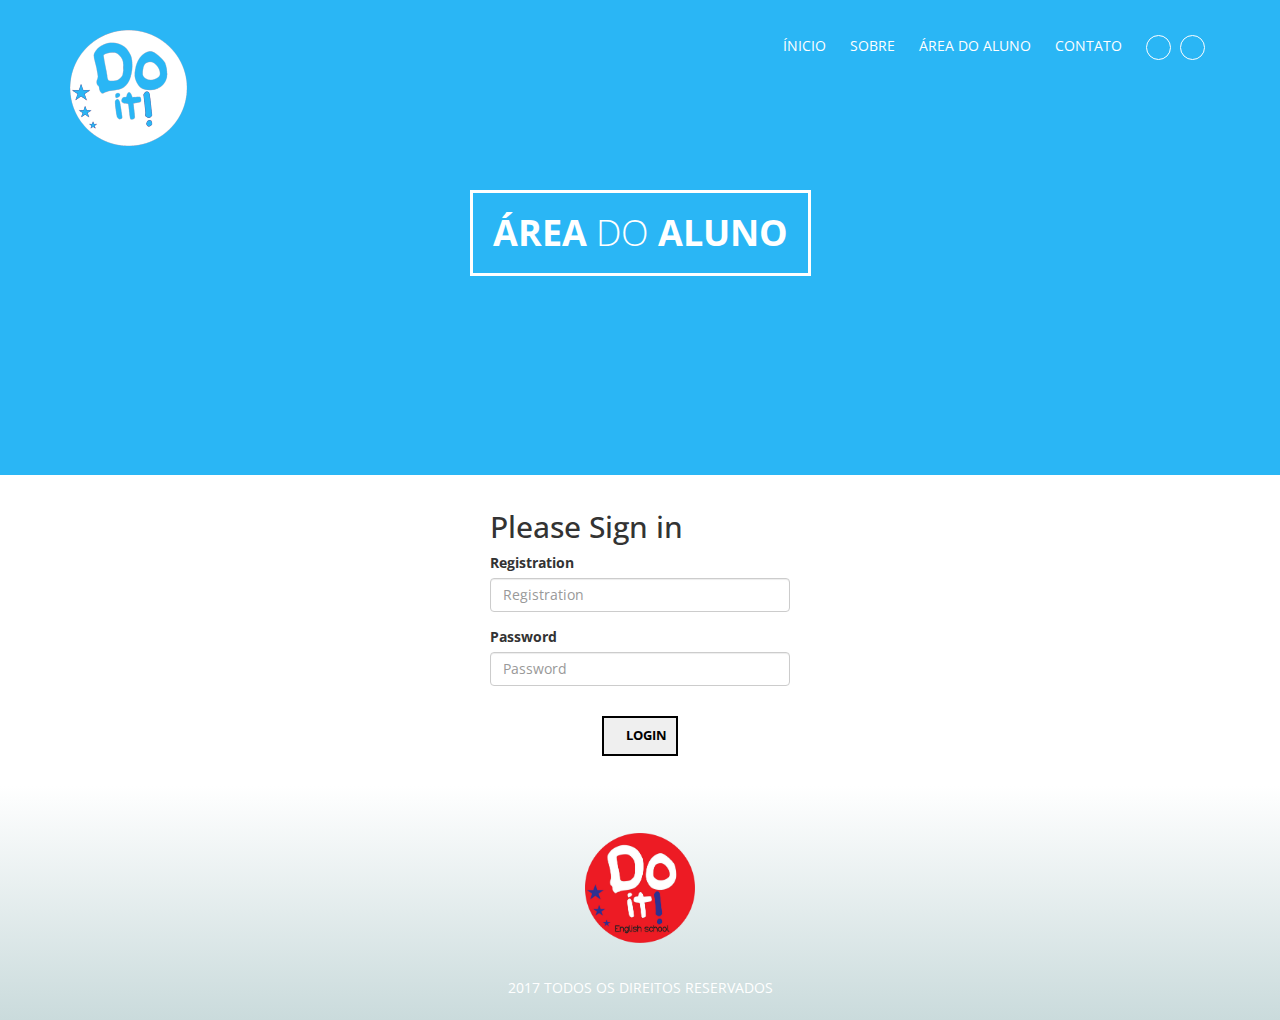
==== area_aluno.html @ c74f744d "tela Area do Aluno" ====
<!DOCTYPE html>
<head>
	<meta charset="UTF-8">
	<title>Do it!</title>
	<meta name="viewport" content="width=device-width, initial-scale=1">
	<link rel="stylesheet" href="css/area_aluno.css">
	<link rel="stylesheet" href="css/geral_login.css">
	<link rel="stylesheet" href="bower_components/wow/css/libs/animate.css">
	<link rel="stylesheet" href="css/plugins.css">
</head>
<body>

				<nav class="menu-responsivo">
					<ul>
						<li><a href="index.html">Ínicio</a></li>
						<li><a href="sobre.html">Sobre</a></li>
						<li><a href="area-aluno.html">Área do Aluno</a></li>
						<li><a href="contato.html">Contato</a></li>
					</ul>
				</nav>


	<div class="layout">

	<header>
		<div class="container">
			<div class="logo wow slideInLeft" data-wow-duration="1s" data-wow-delay="1s">
				<a href="index.html">
					<img src="imagens/logo-topo.png" alt="logo topo">
				</a>
			</div>

			<div class="links wow fadeInDown" data-wow-duration="1s" data-wow-delay="0.3s">
				<nav>
					<ul>
						<li><a href="index.html">Ínicio</a></li>
						<li><a href="sobre.html">Sobre</a></li>
						<li><a href="#">Área do Aluno</a></li>
						<li><a href="contato.html">Contato</a></li>
					</ul>
				</nav>

				<a class="toggle" href="javascript:;">
							<span></span>
							<span></span>
							<span></span>
						</a>

				<ul class="social">
					<li>
						<a href="#"><i class="fa fa-facebook"></i></a>
					</li>

					<li>
						<a href="#"><i class="fa fa-instagram"></i></a>
					</li>
				</ul>
			</div>
          <h1 class="text-top"><strong>Área</strong> do <strong>Aluno</strong></h1>
		</div>


	</header>

	<main>
				<section>
					<div class="container-fluid">
					       <form class="form-signin">
                   <h2 class="form-signin-heading">Please Sign in</h2>
                   <div class="form-group">
                     <label for="exampleInputEmail1" >Registration</label>
                     <input type="text" class="form-control" id="exmapleInputEmail" placeholder="Registration">
                   </div>

                   <div class="form-group">
                     <label for="exampleInputEmail1" >Password</label>
                     <input type="password" class="form-control" id="exmapleInputEmail" placeholder="Password">
                   </div>



                    <div class="form-group">
                       <button class="botao medio"> <i class="fa fa-arrow-right"></i> Login</button>
                    </div>
					       </form>
				  </div>
			</section>
		</main>

	<footer>

		<div class="logo-rodape">
			<a href="index.html">
				<img src="imagens/logo-rodape.png" alt="logo rodape">
			</a>

			<p>2017 Todos os Direitos Reservados</p>
		</div>

	</footer>
	</div>

	<script src="bower_components/jquery/dist/jquery.min.js"></script>
	<script src="bower_components/wow/dist/wow.min.js"></script>
	<script>
		$(function(){
			$('.toggle').click(function(){
				$('.layout').toggleClass('ativo');
				$('.menu-responsivo').toggleClass('ativo');
				$(this).toggleClass('ativo');
			});
			new WOW().init();
		});
	</script>

</body>
</html>
---- css/area_aluno.css ----
.botao{border:2px solid #000;color:#000;text-transform:uppercase;font-weight:700}.botao:hover{border-color:#ed5452;color:#ed5452}.botao:focus{border-color:#2ab6f5;color:#2ab6f5}.pequeno{padding:7px;font-size:18px;font-size:1.125rem}.medio{padding:9px;font-size:20px;font-size:1.25rem}.grande{padding:11px;font-size:22px;font-size:1.375rem}.textos{position:relative;min-height:1px;padding-left:15px;padding-right:15px;text-align:center}@media (min-width: 768px){.textos{float:left;width:66.66667%}}@media (min-width: 768px){.textos{margin-left:16.66667%}}.textos p{font-size:30px;font-size:1.875rem}.textos .botao{display:table;margin:30px auto}.habilidades{position:relative;min-height:1px;padding-left:15px;padding-right:15px;margin-bottom:40px}.habilidades:before,.habilidades:after{content:" ";display:table}.habilidades:after{clear:both}@media (min-width: 768px){.habilidades{float:left;width:83.33333%}}@media (min-width: 768px){.habilidades{margin-left:8.33333%}}.habilidades li{position:relative;min-height:1px;padding-left:15px;padding-right:15px}@media (min-width: 768px){.habilidades li{float:left;width:50%}}.habilidades li h2{font-size:20px;margin:40px 0 10px}.habilidades li h2 i{font-size:38px !important}.habilidades li h2 i.fa-html5{color:orange}.habilidades li h2 i.fa-css3{color:#2ab6f5}.habilidades li h2 i.fa-wordpress{color:#1a98e8}li.habilidade-0 .barra span{width:0%}li.habilidade-1 .barra span{width:10%}li.habilidade-2 .barra span{width:20%}li.habilidade-3 .barra span{width:30%}li.habilidade-4 .barra span{width:40%}li.habilidade-5 .barra span{width:50%}li.habilidade-6 .barra span{width:60%}li.habilidade-7 .barra span{width:70%}li.habilidade-8 .barra span{width:80%}li.habilidade-9 .barra span{width:90%}li.habilidade-10 .barra span{width:100%}.barra{background-color:#BDBDBD;-webkit-border-radius:120px;-moz-border-radius:120px;-ms-border-radius:120px;border-radius:120px;display:block;width:100%;height:17px;margin:10px 0}.barra span{display:block;height:100%;-webkit-border-radius:120px;-moz-border-radius:120px;-ms-border-radius:120px;border-radius:120px;background-color:#2ab6f5;background-image:-webkit-gradient(linear, 90deg, from(#ed5452), to(#2ab6f5));background-image:-webkit-linear-gradient(90deg, #ed5452, #2ab6f5);background-image:-moz-linear-gradient(90deg, #ed5452, #2ab6f5);background-image:-ms-linear-gradient(90deg, #ed5452, #2ab6f5);background-image:-o-linear-gradient(90deg, #ed5452, #2ab6f5);background-image:linear-gradient(90deg, #ed5452, #2ab6f5);filter:progid:DXImageTransform.Microsoft.gradient(GradientType=$angle,StartColorStr='#ed5452', EndColorStr='#2ab6f5')}header{min-height:335px;margin:0 0 25px;background-position:top center;background-repeat:no-repeat;background-color:#2ab6f5}header h1{margin-top:120px !important}.form-signin{max-width:330px;padding:15px;margin:0 auto}.botao{display:table;margin:30px auto 0 auto;clear:both}
---- css/geral_login.css ----
body{font-family:'Open Sans', sans-serif !important;font-weight:400;line-height:1}body strong{font-weight:700}html,body,div,span,applet,object,iframe,h1,h2,h3,h4,h5,h6,p,blockquote,pre,a,abbr,acronym,address,big,cite,code,del,dfn,em,img,ins,kbd,q,s,samp,small,strike,strong,sub,sup,tt,var,b,u,i,center,dl,dt,dd,ol,ul,li,fieldset,form,label,legend,table,caption,tbody,tfoot,thead,tr,th,td,article,aside,canvas,details,embed,figure,figcaption,footer,header,hgroup,menu,nav,output,ruby,section,summary,time,mark,audio,video{margin:0;padding:0;border:0;font-size:100%;vertical-align:baseline;-webkit-font-smoothing:antialiased}article,aside,details,figcaption,figure,footer,header,hgroup,menu,nav,section{display:block}a{-moz-transition:all 0.5s linear;-o-transition:all 0.5s linear;-webkit-transition:all 0.5s linear;transition:all 0.5s linear}a:hover,a:focus{text-decoration:none !important;color:#2ab6f5}ol,ul{list-style:none}blockquote,q{quotes:none}blockquote:before,blockquote:after{content:'';content:none}q:before,q:after{content:'';content:none}table{border-collapse:collapse;border-spacing:0}.botao{border:2px solid #000;color:#000;text-transform:uppercase;font-weight:700}.botao:hover{border-color:#ed5452;color:#ed5452}.botao:focus{border-color:#2ab6f5;color:#2ab6f5}.pequeno{padding:7px;font-size:18px;font-size:1.125rem}.medio{padding:9px;font-size:20px;font-size:1.25rem}.grande{padding:11px;font-size:22px;font-size:1.375rem}header{min-height:475px;position:relative}header:before,header:after{content:" ";display:table}header:after{clear:both}header:after{content:"";display:block;position:absolute;bottom:0;width:100%;height:45px}header .logo{float:left;margin:30px 0 0}header .links{float:right;margin:35px 0 0}header .links nav,header .links .social{display:inline-block}@media (max-width: 991px){header .links nav{display:none}}@media (max-width: 440px){header .links nav{display:none}}header .links nav ul li{display:inline-block;margin:0 20px 0 0}header .links nav ul li a{color:#fff;text-transform:uppercase}header .links nav ul li a:hover:after{width:40%}header .links nav ul li a:after{content:"";display:table;margin:5px auto 0;width:0%;height:2px;background-color:#fff;-moz-transition:all 0.3s linear;-o-transition:all 0.3s linear;-webkit-transition:all 0.3s linear;transition:all 0.3s linear}header .links .social li{display:inline-block;margin:0 5px 0 0}header .links .social li a{color:#fff;display:block;border:1px solid #fff;padding:4px;width:25px;height:25px;line-height:12px;text-align:center;-webkit-border-radius:120px;-moz-border-radius:120px;-ms-border-radius:120px;border-radius:120px}.text-top{clear:both;margin:190px auto 30px auto !important;font-weight:300;border:3px solid #fff;padding:20px;display:table}@media (max-width: 440px){.text-top{font-size:40px;font-size:2.5rem}}.text-top,p{color:#fff;text-align:center;text-transform:uppercase}body{position:relative}.menu-responsivo{position:fixed;width:150px;height:100%;left:-150px;top:0;background-color:#2ab6f5;background-image:-webkit-gradient(linear, 0deg, from(#ed5452), to(#2ab6f5));background-image:-webkit-linear-gradient(0deg, #ed5452, #2ab6f5);background-image:-moz-linear-gradient(0deg, #ed5452, #2ab6f5);background-image:-ms-linear-gradient(0deg, #ed5452, #2ab6f5);background-image:-o-linear-gradient(0deg, #ed5452, #2ab6f5);background-image:linear-gradient(0deg, #ed5452, #2ab6f5);filter:progid:DXImageTransform.Microsoft.gradient(GradientType=$angle,StartColorStr='#ed5452', EndColorStr='#2ab6f5')}.menu-responsivo.ativo{left:0}.menu-responsivo ul li{border-bottom:1px solid #fff}.menu-responsivo ul li a{padding:7px;display:block;color:#fff}.menu-responsivo ul li a:hover,.menu-responsivo ul li a:focus{background-color:rgba(0,0,0,0.4)}.layout.ativo{-moz-transition:all 0.2s linear;-o-transition:all 0.2s linear;-webkit-transition:all 0.2s linear;transition:all 0.2s linear;padding-left:150px}.toggle{width:30px;height:30px;float:right;position:relative;overflow:hidden;margin:0 12px;display:none}@media (max-width: 440px){.toggle{display:block}}@media (max-width: 991px){.toggle{display:block}}.toggle:hover span:nth-child(1){top:6px}.toggle:hover span:nth-child(3){top:20px}.toggle.ativo span:nth-child(1){top:15px;-webkit-transform:rotate(48deg);-ms-transform:rotate(48deg);-o-transform:rotate(48deg);transform:rotate(48deg)}.toggle.ativo span:nth-child(3){-webkit-transform:rotate(128deg);-ms-transform:rotate(128deg);-o-transform:rotate(128deg);transform:rotate(128deg);top:14px}.toggle.ativo span:nth-child(2){display:none}.toggle span{width:100%;height:1px;content:" ";display:block;background-color:#fff;position:absolute;left:0;-moz-transition:all 0.2s linear;-o-transition:all 0.2s linear;-webkit-transition:all 0.2s linear;transition:all 0.2s linear}.toggle span:nth-child(1){top:4px}.toggle span:nth-child(2){top:13px}.toggle span:nth-child(3){top:22px}footer{background-color:transparent;background-image:-webkit-gradient(linear, 0deg, from(#cadbdc), to(transparent));background-image:-webkit-linear-gradient(0deg, #cadbdc, transparent);background-image:-moz-linear-gradient(0deg, #cadbdc, transparent);background-image:-ms-linear-gradient(0deg, #cadbdc, transparent);background-image:-o-linear-gradient(0deg, #cadbdc, transparent);background-image:linear-gradient(0deg, #cadbdc, transparent);filter:progid:DXImageTransform.Microsoft.gradient(GradientType=$angle,StartColorStr='#cadbdc', EndColorStr='transparent');padding:12px}footer p{text-align:center}footer .logo-rodape img{width:110px;height:110px;display:block;margin:35px auto}
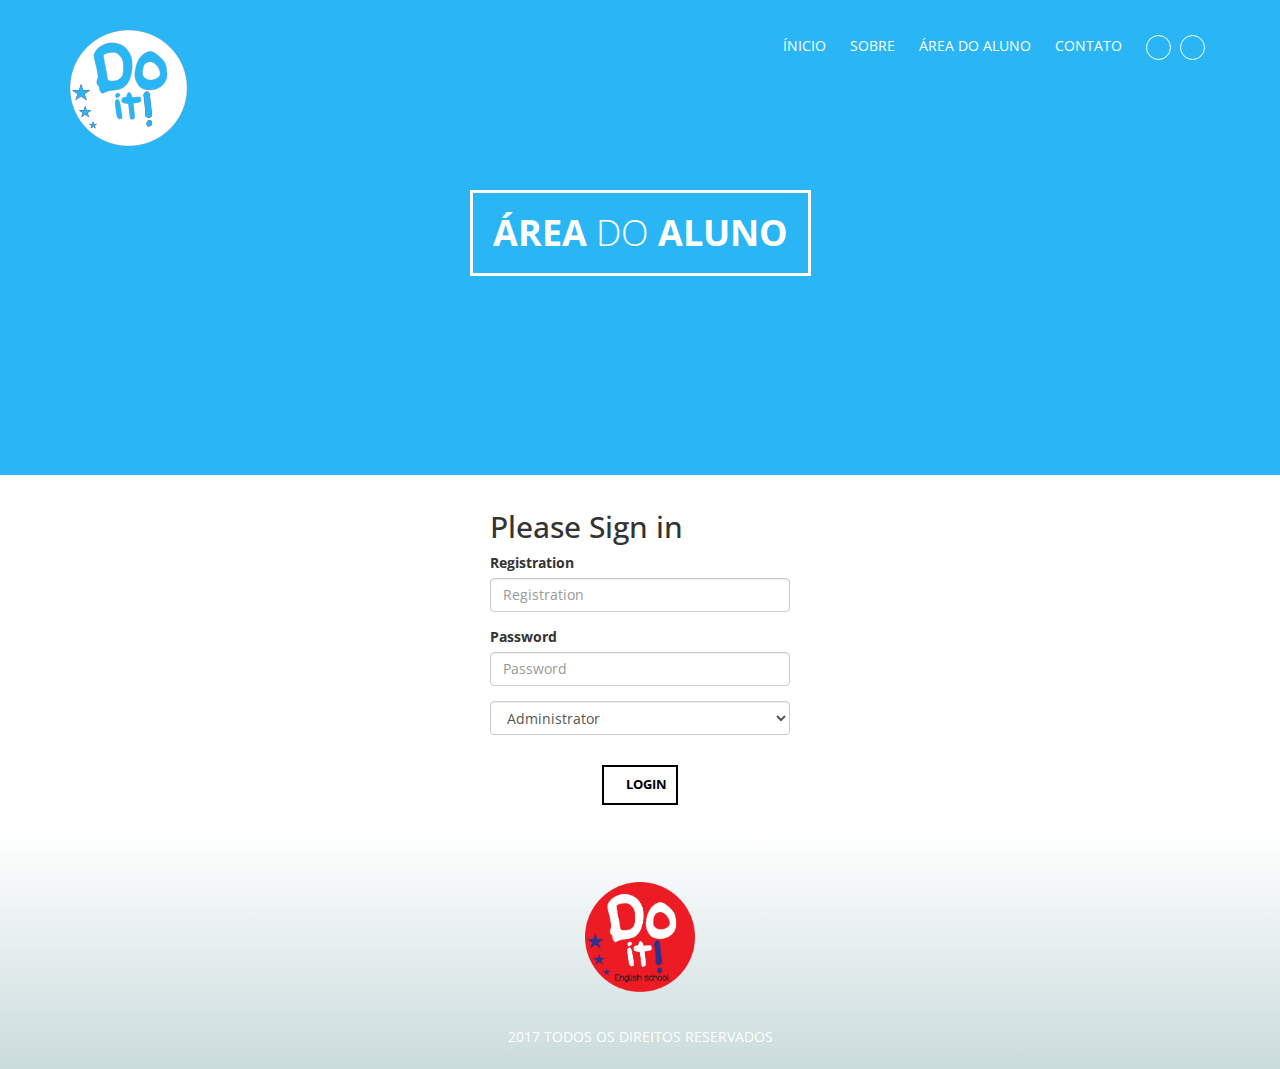
==== commit ceeded5a: "area administrador" ====
--- a/area_aluno.html
+++ b/area_aluno.html
@@ -77,7 +77,11 @@
                      <input type="password" class="form-control" id="exmapleInputEmail" placeholder="Password">
                    </div>
 
-
+                   <select class="form-control">
+                     <option>Administrator</option>
+                     <option>Teacher</option>
+                     <option>Student</option>
+                   </select>
 
                     <div class="form-group">
                        <button class="botao medio"> <i class="fa fa-arrow-right"></i> Login</button>
--- a/css/area_aluno.css
+++ b/css/area_aluno.css
@@ -1 +1 @@
-.botao{border:2px solid #000;color:#000;text-transform:uppercase;font-weight:700}.botao:hover{border-color:#ed5452;color:#ed5452}.botao:focus{border-color:#2ab6f5;color:#2ab6f5}.pequeno{padding:7px;font-size:18px;font-size:1.125rem}.medio{padding:9px;font-size:20px;font-size:1.25rem}.grande{padding:11px;font-size:22px;font-size:1.375rem}.textos{position:relative;min-height:1px;padding-left:15px;padding-right:15px;text-align:center}@media (min-width: 768px){.textos{float:left;width:66.66667%}}@media (min-width: 768px){.textos{margin-left:16.66667%}}.textos p{font-size:30px;font-size:1.875rem}.textos .botao{display:table;margin:30px auto}.habilidades{position:relative;min-height:1px;padding-left:15px;padding-right:15px;margin-bottom:40px}.habilidades:before,.habilidades:after{content:" ";display:table}.habilidades:after{clear:both}@media (min-width: 768px){.habilidades{float:left;width:83.33333%}}@media (min-width: 768px){.habilidades{margin-left:8.33333%}}.habilidades li{position:relative;min-height:1px;padding-left:15px;padding-right:15px}@media (min-width: 768px){.habilidades li{float:left;width:50%}}.habilidades li h2{font-size:20px;margin:40px 0 10px}.habilidades li h2 i{font-size:38px !important}.habilidades li h2 i.fa-html5{color:orange}.habilidades li h2 i.fa-css3{color:#2ab6f5}.habilidades li h2 i.fa-wordpress{color:#1a98e8}li.habilidade-0 .barra span{width:0%}li.habilidade-1 .barra span{width:10%}li.habilidade-2 .barra span{width:20%}li.habilidade-3 .barra span{width:30%}li.habilidade-4 .barra span{width:40%}li.habilidade-5 .barra span{width:50%}li.habilidade-6 .barra span{width:60%}li.habilidade-7 .barra span{width:70%}li.habilidade-8 .barra span{width:80%}li.habilidade-9 .barra span{width:90%}li.habilidade-10 .barra span{width:100%}.barra{background-color:#BDBDBD;-webkit-border-radius:120px;-moz-border-radius:120px;-ms-border-radius:120px;border-radius:120px;display:block;width:100%;height:17px;margin:10px 0}.barra span{display:block;height:100%;-webkit-border-radius:120px;-moz-border-radius:120px;-ms-border-radius:120px;border-radius:120px;background-color:#2ab6f5;background-image:-webkit-gradient(linear, 90deg, from(#ed5452), to(#2ab6f5));background-image:-webkit-linear-gradient(90deg, #ed5452, #2ab6f5);background-image:-moz-linear-gradient(90deg, #ed5452, #2ab6f5);background-image:-ms-linear-gradient(90deg, #ed5452, #2ab6f5);background-image:-o-linear-gradient(90deg, #ed5452, #2ab6f5);background-image:linear-gradient(90deg, #ed5452, #2ab6f5);filter:progid:DXImageTransform.Microsoft.gradient(GradientType=$angle,StartColorStr='#ed5452', EndColorStr='#2ab6f5')}header{min-height:335px;margin:0 0 25px;background-position:top center;background-repeat:no-repeat;background-color:#2ab6f5}header h1{margin-top:120px !important}.form-signin{max-width:330px;padding:15px;margin:0 auto}.botao{display:table;margin:30px auto 0 auto;clear:both}
+.botao{border:2px solid #000;color:#000;text-transform:uppercase;font-weight:700}.botao:hover{border-color:#ed5452;color:#ed5452}.botao:focus{border-color:#2ab6f5;color:#2ab6f5}.pequeno{padding:7px;font-size:18px;font-size:1.125rem}.medio{padding:9px;font-size:20px;font-size:1.25rem}.grande{padding:11px;font-size:22px;font-size:1.375rem}.textos{position:relative;min-height:1px;padding-left:15px;padding-right:15px;text-align:center}@media (min-width: 768px){.textos{float:left;width:66.66667%}}@media (min-width: 768px){.textos{margin-left:16.66667%}}.textos p{font-size:30px;font-size:1.875rem}.textos .botao{display:table;margin:30px auto}.habilidades{position:relative;min-height:1px;padding-left:15px;padding-right:15px;margin-bottom:40px}.habilidades:before,.habilidades:after{content:" ";display:table}.habilidades:after{clear:both}@media (min-width: 768px){.habilidades{float:left;width:83.33333%}}@media (min-width: 768px){.habilidades{margin-left:8.33333%}}.habilidades li{position:relative;min-height:1px;padding-left:15px;padding-right:15px}@media (min-width: 768px){.habilidades li{float:left;width:50%}}.habilidades li h2{font-size:20px;margin:40px 0 10px}.habilidades li h2 i{font-size:38px !important}.habilidades li h2 i.fa-html5{color:orange}.habilidades li h2 i.fa-css3{color:#2ab6f5}.habilidades li h2 i.fa-wordpress{color:#1a98e8}li.habilidade-0 .barra span{width:0%}li.habilidade-1 .barra span{width:10%}li.habilidade-2 .barra span{width:20%}li.habilidade-3 .barra span{width:30%}li.habilidade-4 .barra span{width:40%}li.habilidade-5 .barra span{width:50%}li.habilidade-6 .barra span{width:60%}li.habilidade-7 .barra span{width:70%}li.habilidade-8 .barra span{width:80%}li.habilidade-9 .barra span{width:90%}li.habilidade-10 .barra span{width:100%}.barra{background-color:#BDBDBD;-webkit-border-radius:120px;-moz-border-radius:120px;-ms-border-radius:120px;border-radius:120px;display:block;width:100%;height:17px;margin:10px 0}.barra span{display:block;height:100%;-webkit-border-radius:120px;-moz-border-radius:120px;-ms-border-radius:120px;border-radius:120px;background-color:#2ab6f5;background-image:-webkit-gradient(linear, 90deg, from(#ed5452), to(#2ab6f5));background-image:-webkit-linear-gradient(90deg, #ed5452, #2ab6f5);background-image:-moz-linear-gradient(90deg, #ed5452, #2ab6f5);background-image:-ms-linear-gradient(90deg, #ed5452, #2ab6f5);background-image:-o-linear-gradient(90deg, #ed5452, #2ab6f5);background-image:linear-gradient(90deg, #ed5452, #2ab6f5);filter:progid:DXImageTransform.Microsoft.gradient(GradientType=$angle,StartColorStr='#ed5452', EndColorStr='#2ab6f5')}header{min-height:335px;margin:0 0 25px;background-position:top center;background-repeat:no-repeat;background-color:#2ab6f5}header h1{margin-top:120px !important}.form-signin{max-width:330px;padding:15px;margin:0 auto}.botao{display:table;margin:30px auto 0 auto;clear:both;background-color:transparent}
